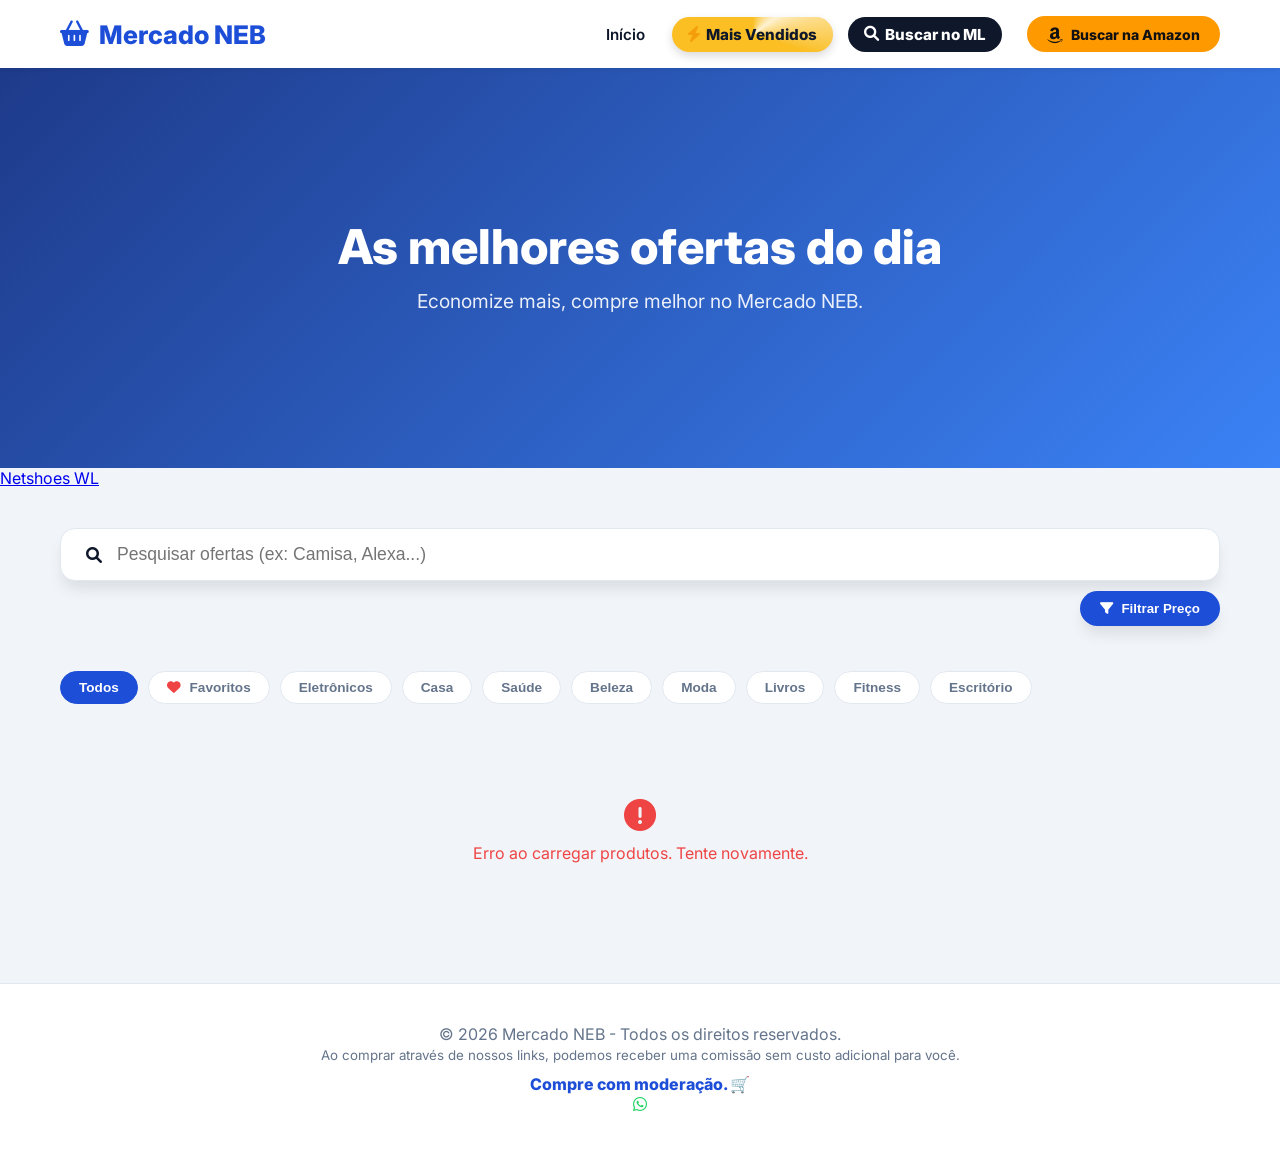
==== index.html @ 2e2fdee0 "Atualizar o index.html" ====
<!DOCTYPE html>
<html lang="pt-br">
<head>
    <script async src="https://www.googletagmanager.com/gtag/js?id=G-QTCN9HXRNL"></script>
    <script>
        window.dataLayer = window.dataLayer || [];
        function gtag(){dataLayer.push(arguments);}
        gtag('js', new Date());
        gtag('config', 'G-QTCN9HXRNL');
    </script>

    <meta charset="UTF-8">
    <meta name="viewport" content="width=device-width, initial-scale=1.0">
    <title>Mercado NEB | As Melhores Ofertas</title>

    <link rel="icon" href="data:image/svg+xml,<svg xmlns=%22http://www.w3.org/2000/svg%22 viewBox=%220 0 100 100%22><text y=%22.9em%22 font-size=%2290%22>🧺</text></svg>">
    <link rel="stylesheet" href="style.css">
    <link href="https://fonts.googleapis.com/css2?family=Inter:wght@400;600;800&display=swap" rel="stylesheet">
    <link rel="stylesheet" href="https://cdnjs.cloudflare.com/ajax/libs/font-awesome/6.0.0/css/all.min.css">
</head>
<body>

    <div id="toast-container"></div>

    <!-- HEADER -->
    <header>
        <div class="container header-content">
            <div class="logo">
                <i class="fas fa-shopping-basket"></i>
                <span>Mercado NEB</span>
            </div>
            <nav>
                <ul>
                    <li><a href="#">Início</a></li>
                    <li>
                        <a href="mais_vendidos.html" class="nav-link-destaque">
                            <i class="fas fa-bolt"></i> Mais Vendidos
                        </a>
                    </li>
                    <li>
                        <a href="busca.html" class="nav-busca-ml">
                            <i class="fas fa-search"></i> Buscar no ML
                        </a>
                    </li>
                    <li>
                        <a href="https://amzn.to/4bmFaol" target="_blank" class="amazon-nav-btn">
                            <i class="fa-brands fa-amazon"></i> Buscar na Amazon
                        </a>
                    </li>
                </ul>
            </nav>
        </div>
    </header>

    <!-- CARROSSEL -->
    <section class="carousel">
        <div class="carousel-inner">
            <div class="slide active slide-1">
                <div class="slide-content">
                    <h1>As melhores ofertas do dia</h1>
                    <p>Economize mais, compre melhor no Mercado NEB.</p>
                </div>
            </div>
            <div class="slide slide-2">
                <div class="slide-content">
                    <h1>Apoie nosso projeto</h1>
                    <p class="slide-2-texto">Comprando pelo link você auxilia o núcleo</p>
                </div>
            </div>
            <div class="slide slide-3">
                <div class="slide-content">
                    <h1>Promoções em Tecnologia</h1>
                    <p>Eletrônicos e acessórios com preços imbatíveis.</p>
                </div>
            </div>
        </div>
    </section>

<a href="http://click.linksynergy.com/fs-bin/click?id=acCu/z4fl7c&offerid=951620&type=3&subid=0">Netshoes WL</a><IMG border=0 width=1 height=1 src="http://ad.linksynergy.com/fs-bin/show?id=acCu/z4fl7c&bids=951620&type=3&subid=0">


    <!-- BUSCA E FILTROS -->
    <section class="search-section container">
        <div class="search-box">
            <i class="fas fa-search"></i>
            <input type="text" id="searchInput" placeholder="Pesquisar ofertas (ex: Camisa, Alexa...)" onkeyup="filterOffers()">
        </div>

        <div class="price-filter-wrapper">
            <button id="togglePriceFilter" class="btn-filter-toggle">
                <i class="fas fa-filter"></i> Filtrar Preço
            </button>
            <div id="priceFilterPanel" class="price-panel hidden">
                <p>Máximo: <strong>R$ <span id="priceValue">---</span></strong></p>
                <input type="range" id="priceRange" min="0" step="10">
            </div>
        </div>

        <div class="filter-wrapper">
            <button class="filter-btn active" data-categoria="todos">Todos</button>
            <button class="filter-btn btn-fav-filter" id="btn-filtrar-favoritos">
                <i class="fas fa-heart"></i> Favoritos
            </button>
            <button class="filter-btn" data-categoria="eletronicos">Eletrônicos</button>
            <button class="filter-btn" data-categoria="casa">Casa</button>
            <button class="filter-btn" data-categoria="saude">Saúde</button>
            <button class="filter-btn" data-categoria="beleza">Beleza</button>
            <button class="filter-btn" data-categoria="moda">Moda</button>
            <button class="filter-btn" data-categoria="livros">Livros</button>
            <button class="filter-btn" data-categoria="fitness">Fitness</button>
            <button class="filter-btn" data-categoria="escritorio">Escritório</button>
        </div>
    </section>

    <!-- GRID DE PRODUTOS -->
    <main class="container">
        <div id="ofertas">
            <div class="grid-offers" id="offersGrid"></div>

            <div id="paginacao-produtos">
                <button id="btn-pag-anterior" class="btn-pag" onclick="mudarPagina(-1)">← Anterior</button>
                <div id="paginas-numeradas"></div>
                <button id="btn-pag-proximo" class="btn-pag" onclick="mudarPagina(1)">Próximo →</button>
            </div>
        </div>
    </main>

    <!-- FOOTER -->
    <footer>
        <div class="container">
            <p>&copy; 2026 Mercado NEB - Todos os direitos reservados.</p>
            <small>Ao comprar através de nossos links, podemos receber uma comissão sem custo adicional para você.</small>
            <p class="footer-destaque">Compre com moderação. 🛒</p>
            <a href="https://wa.me/558532344277?text=Ol%C3%A1,%20vim%20pelo%20site%20Mercado%20NEB" target="_blank" class="nav-whatsapp" aria-label="Fale conosco no WhatsApp">
                <i class="fab fa-whatsapp"></i>
            </a>
        </div>
    </footer>

    <script src="script.js"></script>

</body>
</html>
---- style.css ----
/* =====================================================
   MERCADO NEB — style.css
   ===================================================== */

/* --- VARIÁVEIS E BASE --- */
:root {
    --primary: #1d4ed8;
    --primary-dark: #1e40af;
    --secondary: #f8fafc;
    --accent: #fbbf24;
    --success: #2e7d32;
    --text: #0f172a;
    --text-light: #64748b;
    --shadow: 0 10px 15px -3px rgba(0, 0, 0, 0.1);
    --transition: all 0.3s cubic-bezier(0.4, 0, 0.2, 1);
}

* { margin: 0; padding: 0; box-sizing: border-box; }

body {
    font-family: 'Inter', sans-serif;
    background-color: #f1f5f9;
    color: var(--text);
    scroll-behavior: smooth;
    overflow-x: hidden;
}

.container { max-width: 1200px; margin: 0 auto; padding: 0 20px; }

/* =====================================================
   HEADER
   ===================================================== */
header {
    background: white;
    padding: 1rem 0;
    box-shadow: 0 2px 4px rgba(0,0,0,0.05);
    position: sticky;
    top: 0;
    z-index: 1000;
}

.header-content { display: flex; justify-content: space-between; align-items: center; }

.logo {
    display: flex;
    align-items: center;
    gap: 10px;
    font-size: 1.6rem;
    font-weight: 800;
    color: var(--primary);
    white-space: nowrap;
}

nav ul { display: flex; list-style: none; gap: 15px; align-items: center; }

nav ul li a {
    text-decoration: none;
    color: var(--text);
    font-weight: 600;
    font-size: 0.95rem;
    padding: 8px 12px;
    position: relative;
    transition: var(--transition);
}

nav ul li a:hover { color: var(--primary); transform: scale(1.05); }

nav ul li a::after {
    content: '';
    position: absolute;
    bottom: 0;
    left: 12px;
    width: 0;
    height: 2px;
    background: var(--primary);
    transition: width 0.3s;
}

/* Botão Mais Vendidos */
.nav-link-destaque {
    background-color: var(--accent);
    color: var(--text) !important;
    padding: 8px 16px !important;
    border-radius: 20px;
    font-weight: 800 !important;
    display: flex;
    align-items: center;
    gap: 6px;
    transition: var(--transition);
    position: relative;
    z-index: 1;
    overflow: hidden;
    box-shadow: 0 4px 10px rgba(0,0,0,0.15);
}

.nav-link-destaque i {
    color: #f59e0b;
    font-size: 1rem;
    transition: var(--transition);
}

.nav-link-destaque::before {
    content: '';
    position: absolute;
    top: 50%; left: 50%;
    width: 200%; height: 200%;
    background: conic-gradient(transparent, rgba(255,255,255,0.8), transparent 30%);
    transform: translate(-50%, -50%) rotate(0deg);
    animation: rotateGlow 3s linear infinite;
    z-index: -1;
}

@keyframes rotateGlow {
    from { transform: translate(-50%, -50%) rotate(0deg); }
    to   { transform: translate(-50%, -50%) rotate(360deg); }
}

.nav-link-destaque:hover {
    transform: scale(1.05);
    background-color: #fcd34d;
    box-shadow: 0 8px 15px rgba(0,0,0,0.2);
}

.nav-link-destaque:hover::before {
    animation-duration: 1.5s;
    background: conic-gradient(transparent, rgba(29,78,216,0.8), transparent 30%);
}

.nav-link-destaque:hover i { transform: scale(1.2) rotate(10deg); color: var(--primary); }

/* Botão Buscar no ML */
.nav-busca-ml {
    background: #0f172a;
    color: white !important;
    padding: 8px 16px !important;
    border-radius: 20px;
    font-weight: 800 !important;
    display: flex;
    align-items: center;
    gap: 6px;
    text-decoration: none;
    transition: var(--transition);
}

/* Estilização específica do botão Amazon para integração */
        .amazon-nav-btn {
            display: inline-flex;
            align-items: center;
            background-color: #FF9900;
            color: #111111 !important; /* Força a cor preta sobre os links da nav */
            text-decoration: none;
            padding: 8px 20px;
            border-radius: 50px;
            font-weight: 800;
            font-size: 14px;
            transition: background-color 0.2s ease, transform 0.1s ease;
            border: none;
            margin-left: 10px;
        }

        .amazon-nav-btn:hover {
            background-color: #e68a00;
            color: #000 !important;
        }

        .amazon-nav-btn i {
            font-size: 18px;
            margin-right: 8px;
            margin-top: 2px;
        }

        @media (max-width: 768px) {
            .header-content {
                flex-direction: column;
                gap: 15px;
            }
            .amazon-nav-btn {
                margin-left: 0;
                margin-top: 10px;
          }
}

.nav-busca-ml:hover { background: #1e293b; transform: scale(1.05); }
.nav-busca-ml::after { display: none; }

/* Botão WhatsApp */
.nav-whatsapp { color: #25d366 !important; }
.nav-whatsapp:hover { color: #128c7e !important; }
.nav-whatsapp::after { background: #25d366 !important; }

/* =====================================================
   CARROSSEL
   ===================================================== */
.carousel { position: relative; height: 400px; overflow: hidden; background: #000; }

.slide {
    position: absolute;
    width: 100%; height: 100%;
    display: flex;
    align-items: center;
    justify-content: center;
    opacity: 0;
    transition: opacity 1.2s ease-in-out;
}

.slide.active { opacity: 1; }

.slide-content { text-align: center; color: white; padding: 0 25px; max-width: 900px; }
.slide-content h1 { font-size: 3rem; font-weight: 800; margin-bottom: 15px; line-height: 1.1; }
.slide-content p { font-size: 1.2rem; line-height: 1.4; opacity: 0.9; }

.slide-1 { background: linear-gradient(135deg, #1e3a8a, #3b82f6); }
.slide-2 { background: linear-gradient(135deg, #059669, #10b981); }
.slide-3 { background: linear-gradient(135deg, #7c3aed, #a78bfa); }
.slide-2-texto { font-size: 1.5rem; font-weight: 600; }

/* =====================================================
   BUSCA E FILTROS (index.html)
   ===================================================== */
.search-section { margin: 40px auto 20px; }

.search-box {
    background: white;
    display: flex;
    align-items: center;
    padding: 15px 25px;
    border-radius: 15px;
    box-shadow: var(--shadow);
    border: 1px solid #e2e8f0;
    transition: var(--transition);
}

.search-box:focus-within { border-color: var(--primary); box-shadow: 0 0 0 3px rgba(29,78,216,0.1); }
.search-box input { border: none; outline: none; width: 100%; margin-left: 15px; font-size: 1.1rem; color: var(--text); }

.filter-wrapper {
    display: flex;
    gap: 10px;
    overflow-x: auto;
    padding: 15px 0;
    scrollbar-width: none;
}
.filter-wrapper::-webkit-scrollbar { display: none; }

.filter-btn {
    background: white;
    border: 1px solid #e2e8f0;
    padding: 8px 18px;
    border-radius: 20px;
    white-space: nowrap;
    cursor: pointer;
    font-weight: 600;
    font-size: 0.85rem;
    transition: var(--transition);
    color: var(--text-light);
}

.filter-btn.active { background: var(--primary); color: white; border-color: var(--primary); }
.filter-btn:hover:not(.active) { background: #f8fafc; border-color: var(--primary); }

.btn-fav-filter i { color: #ef4444 !important; margin-right: 5px; transition: var(--transition); }
.btn-fav-filter.active { background: var(--primary) !important; color: white !important; }

/* Filtro de preço */
.price-filter-wrapper {
    display: flex;
    flex-direction: column;
    align-items: flex-end;
    margin: 10px 0 30px;
    position: relative;
}

.btn-filter-toggle {
    background: var(--primary);
    color: white;
    border: none;
    padding: 10px 20px;
    border-radius: 25px;
    cursor: pointer;
    font-weight: bold;
    box-shadow: var(--shadow);
    transition: var(--transition);
    z-index: 101;
    display: flex;
    align-items: center;
    gap: 8px;
}

.price-panel {
    background: white;
    padding: 20px;
    border-radius: 15px;
    box-shadow: 0 10px 30px rgba(0,0,0,0.2);
    width: 280px;
    position: absolute;
    top: 50px;
    right: 0;
    z-index: 100;
    border: 1px solid #e2e8f0;
}

.price-panel.hidden { display: none !important; }

/* =====================================================
   GRID E CARDS (index.html)
   ===================================================== */
.grid-offers {
    display: grid;
    gap: 30px;
    grid-template-columns: repeat(auto-fill, minmax(250px, 1fr));
    margin-bottom: 60px;
}

.card {
    background: white;
    border-radius: 16px;
    overflow: hidden;
    transition: var(--transition);
    border: 1px solid #e2e8f0;
    display: flex;
    flex-direction: column;
    animation: fadeInCard 0.5s ease backwards;
    scroll-margin-top: 100px;
}

@keyframes fadeInCard {
    from { opacity: 0; transform: translateY(10px); }
    to   { opacity: 1; transform: translateY(0); }
}

.card:hover { transform: translateY(-10px) scale(1.02); box-shadow: 0 20px 25px -5px rgba(0,0,0,0.15); }

.card-img {
    width: 100%;
    height: 220px;
    padding: 20px;
    background: #fff;
    display: flex;
    justify-content: center;
    align-items: center;
    overflow: hidden;
    border-bottom: 1px solid #f1f5f9;
    position: relative;
}

.card-img img { max-width: 100%; max-height: 100%; object-fit: contain; transition: transform 0.5s ease; }

.highlight-card {
    box-shadow: 0 0 20px rgba(255,217,0,0.781);
    transform: scale(1.02);
    transition: all 0.5s ease;
}

/* Etiquetas de loja */
.badge-loja {
    position: absolute;
    top: 10px; left: 10px;
    padding: 4px 10px;
    border-radius: 20px;
    font-size: 0.7rem;
    font-weight: 800;
    text-transform: uppercase;
    color: white;
    z-index: 2;
    box-shadow: 0 2px 4px rgba(0,0,0,0.1);
}

.badge-loja.amazon { background: #ff9900; color: #000; }
.badge-loja.mercadolivre { background: #fff159; color: #333; }

.card-info { padding: 20px; display: flex; flex-direction: column; flex-grow: 1; }

.card-info h3 {
    font-size: 1.1rem;
    margin-bottom: 8px;
    font-weight: 700;
    min-height: 2.8rem;
    display: -webkit-box;
    -webkit-line-clamp: 2;
    -webkit-box-orient: vertical;
    overflow: hidden;
}

.card-info p { font-size: 0.85rem; color: var(--text-light); margin-bottom: 15px; flex-grow: 1; }

/* Preço */
.price-container {
    margin-bottom: 8px;
    color: var(--success);
    font-weight: 800;
    display: inline-flex;
    align-items: baseline;
    gap: 4px;
    transition: all 0.3s ease;
}

.price-label { font-size: 0.9rem; }
.price-value { font-size: 1.5rem; transition: all 0.3s ease; }

/* Botões de ação */
.card-actions { display: flex; gap: 10px; align-items: center; margin-top: auto; }

.btn-buy {
    flex-grow: 1;
    background: var(--primary);
    color: white;
    text-decoration: none;
    padding: 14px;
    border-radius: 12px;
    text-align: center;
    font-weight: 700;
    transition: var(--transition);
    display: flex;
    align-items: center;
    justify-content: center;
    gap: 8px;
}

.btn-buy:hover { background: var(--primary-dark); transform: scale(1.02); }

.btn-buy i { font-size: 1rem; }

.btn-buy-mercadolivre { background: #3483fa; color: white !important; }
.btn-buy-mercadolivre:hover { background: #2968c8 !important; }

.btn-buy-amazon { background: #ff9900; color: #000 !important; }
.btn-buy-amazon:hover { background: #e68900 !important; }

.btn-share {
    background: #f1f5f9;
    color: #64748b;
    border: none;
    padding: 14px;
    border-radius: 12px;
    cursor: pointer;
    transition: var(--transition);
    display: flex;
    align-items: center;
    justify-content: center;
}

/* Botão favorito */
.btn-favorite {
    position: absolute;
    top: 15px; right: 15px;
    background: rgba(255,255,255,0.9);
    border: none;
    width: 38px; height: 38px;
    border-radius: 50%;
    display: flex;
    align-items: center;
    justify-content: center;
    cursor: pointer;
    box-shadow: 0 4px 10px rgba(0,0,0,0.1);
    transition: var(--transition);
    z-index: 10;
    color: #cbd5e1;
}

.btn-favorite.active i,
.btn-favorite.active { color: #ef4444 !important; }

.btn-favorite.active { animation: heartBeat 0.4s cubic-bezier(0.175, 0.885, 0.32, 1.275); }

@keyframes heartBeat {
    0%   { transform: scale(1); }
    50%  { transform: scale(1.4); }
    100% { transform: scale(1); }
}

/* =====================================================
   PAGINAÇÃO (index.html)
   ===================================================== */
#paginacao-produtos {
    display: none;
    justify-content: center;
    align-items: center;
    gap: 8px;
    flex-wrap: wrap;
    margin: 10px 0 50px;
}

#paginas-numeradas { display: flex; gap: 6px; flex-wrap: wrap; justify-content: center; }

.btn-pag {
    border: 1.5px solid #e2e8f0;
    background: #fff;
    color: #1d4ed8;
    padding: 10px 22px;
    border-radius: 10px;
    font-size: 0.9rem;
    font-weight: 700;
    cursor: pointer;
    font-family: 'Inter', sans-serif;
    transition: all 0.2s;
}

.btn-pag:hover:not(:disabled) { background: #1d4ed8; color: #fff; border-color: #1d4ed8; }
.btn-pag:disabled { opacity: 0.35; cursor: default; }

.btn-pag-numero {
    width: 38px; height: 38px;
    border-radius: 8px;
    border: 1.5px solid #e2e8f0;
    background: #fff;
    color: #1d4ed8;
    font-size: 0.88rem;
    font-weight: 700;
    cursor: pointer;
    font-family: 'Inter', sans-serif;
    transition: all 0.2s;
}

.btn-pag-numero.ativo { background: #1d4ed8; color: #fff; border-color: #1d4ed8; cursor: default; }

/* =====================================================
   TOAST (NOTIFICAÇÕES)
   ===================================================== */
#toast-container {
    position: fixed;
    bottom: 30px;
    left: 50%;
    transform: translateX(-50%);
    z-index: 9999;
    display: flex;
    flex-direction: column;
    align-items: center;
    pointer-events: none;
}

.toast {
    background: rgba(15,23,42,0.9);
    backdrop-filter: blur(8px);
    color: white;
    padding: 14px 28px;
    border-radius: 50px;
    box-shadow: 0 15px 30px rgba(0,0,0,0.3);
    margin-top: 10px;
    font-size: 0.95rem;
    font-weight: 600;
    display: flex;
    align-items: center;
    gap: 12px;
    border: 1px solid rgba(255,255,255,0.1);
    animation: slideUpToast 0.5s cubic-bezier(0.68, -0.55, 0.265, 1.55),
               fadeOutToast 0.5s ease 2.5s forwards;
    white-space: nowrap;
}

.toast i { color: #ef4444 !important; font-size: 1.1rem; }

@keyframes slideUpToast {
    from { opacity: 0; transform: translateY(40px) scale(0.8); }
    to   { opacity: 1; transform: translateY(0) scale(1); }
}

@keyframes fadeOutToast {
    to { opacity: 0; transform: translateY(-20px); }
}

/* =====================================================
   CARDS ML (busca.html / mais_vendidos.html)
   ===================================================== */
.ml-grid {
    display: grid;
    grid-template-columns: repeat(auto-fill, minmax(200px, 1fr));
    gap: 20px;
    margin-bottom: 30px;
}

.ml-card {
    background: #fff;
    border-radius: 14px;
    box-shadow: 0 2px 12px rgba(0,0,0,0.08);
    overflow: hidden;
    transition: transform 0.22s, box-shadow 0.22s, border-color 0.22s;
    display: flex;
    flex-direction: column;
    text-decoration: none;
    color: inherit;
    border: 1.5px solid transparent;
    position: relative;
}

.ml-card:hover {
    transform: translateY(-5px);
    box-shadow: 0 12px 30px rgba(0,0,0,0.13);
    border-color: #3483fa;
}

.ml-card-img {
    width: 100%;
    height: 185px;
    object-fit: contain;
    background: #f8f9fb;
    padding: 14px;
}

.ml-card-body { padding: 14px; flex: 1; display: flex; flex-direction: column; gap: 5px; }

.ml-card-titulo {
    font-size: 0.87rem;
    font-weight: 600;
    line-height: 1.35;
    display: -webkit-box;
    -webkit-line-clamp: 2;
    -webkit-box-orient: vertical;
    overflow: hidden;
    color: #1e293b;
}

.ml-card-preco { font-size: 1.25rem; font-weight: 800; color: #0f172a; margin-top: auto; }
.ml-card-original { font-size: 0.78rem; color: #94a3b8; text-decoration: line-through; }

.ml-card-desconto {
    display: inline-block;
    background: #dcfce7;
    color: #16a34a;
    font-size: 0.72rem;
    font-weight: 700;
    padding: 2px 8px;
    border-radius: 5px;
}

.ml-card-frete { font-size: 0.74rem; font-weight: 600; color: #16a34a; }

.ml-badge-novo {
    position: absolute;
    top: 10px; left: 10px;
    background: #3483fa;
    color: #fff;
    font-size: 0.63rem;
    font-weight: 700;
    padding: 3px 9px;
    border-radius: 20px;
    letter-spacing: 0.5px;
    text-transform: uppercase;
}

/* Loading / Erro ML */
.ml-loading {
    display: flex;
    flex-direction: column;
    align-items: center;
    justify-content: center;
    padding: 70px 20px;
    gap: 16px;
    color: #64748b;
    font-size: 0.95rem;
    font-weight: 600;
}

.ml-spinner {
    width: 44px; height: 44px;
    border: 4px solid #e2e8f0;
    border-top-color: #3483fa;
    border-radius: 50%;
    animation: spin 0.75s linear infinite;
}

@keyframes spin { to { transform: rotate(360deg); } }

.ml-erro {
    text-align: center;
    padding: 50px 20px;
    color: #dc2626;
    background: #fef2f2;
    border-radius: 14px;
    font-size: 0.95rem;
    border: 1px solid #fecaca;
}

/* Paginação ML */
.ml-paginacao {
    display: flex;
    justify-content: center;
    gap: 12px;
    align-items: center;
    flex-wrap: wrap;
    margin-top: 12px;
}

.ml-paginacao button {
    border: 1.5px solid #e2e8f0;
    background: #fff;
    color: #3483fa;
    padding: 10px 22px;
    border-radius: 10px;
    font-size: 0.9rem;
    font-weight: 700;
    cursor: pointer;
    transition: all 0.2s;
    font-family: 'Inter', sans-serif;
}

.ml-paginacao button:hover:not(:disabled) {
    background: #3483fa;
    color: #fff;
    border-color: #3483fa;
    transform: scale(1.03);
}

.ml-paginacao button:disabled { opacity: 0.35; cursor: default; }
.ml-paginacao span { font-size: 0.88rem; color: #64748b; font-weight: 600; }

/* =====================================================
   BARRA DE CATEGORIAS (busca.html / mais_vendidos.html)
   ===================================================== */
.categoria-bar {
    background: #fff;
    border-bottom: 1.5px solid #e2e8f0;
    position: sticky;
    top: 65px;
    z-index: 90;
    box-shadow: 0 2px 8px rgba(0,0,0,0.06);
    width: 100%;
}

.categoria-bar .container {
    max-width: 100% !important;
    padding: 0 8px !important;
    display: flex;
    align-items: stretch;
    overflow-x: auto;
    overflow-y: visible;
    scrollbar-width: none;
    -ms-overflow-style: none;
}

.categoria-bar .container::-webkit-scrollbar { display: none; }

.cat-btn {
    display: inline-flex;
    align-items: center;
    gap: 6px;
    padding: 14px 16px;
    border: none;
    border-bottom: 3px solid transparent;
    background: transparent;
    font-family: 'Inter', sans-serif;
    font-size: 0.85rem;
    font-weight: 600;
    color: #64748b;
    cursor: pointer;
    white-space: nowrap;
    flex-shrink: 0;
    transition: all 0.2s ease;
}

.cat-btn:hover { color: #1d4ed8; background: #f8fafc; }
.cat-btn.active { color: #1d4ed8; border-bottom-color: #1d4ed8; background: #eff6ff; }
.cat-btn span, .cat-btn .cat-emoji { font-size: 1rem; }

/* =====================================================
   FOOTER
   ===================================================== */
footer {
    background: white;
    padding: 40px;
    text-align: center;
    border-top: 1px solid #e2e8f0;
    color: var(--text-light);
}

.footer-destaque { font-weight: 800; margin-top: 10px; color: var(--primary); }

/* =====================================================
   RESPONSIVIDADE
   ===================================================== */
@media (max-width: 768px) {
    .grid-offers { grid-template-columns: repeat(2, 1fr); gap: 15px; }
    .ml-grid { grid-template-columns: repeat(2, 1fr); gap: 14px; }

    .categoria-bar { top: 58px; }
    .cat-btn { padding: 12px 13px; font-size: 0.8rem; gap: 5px; }

    .busca-hero h1 { font-size: 1.8rem; }
    .hero-search-wrap input { padding: 15px 16px; font-size: 0.9rem; }
    .hero-search-wrap button { padding: 0 20px; font-size: 0.88rem; }
    .resultados-header { flex-direction: column; align-items: flex-start; gap: 8px; }

    .mais-vendidos-hero h1 { font-size: 1.9rem; }
    .vitrine-header { flex-direction: column; align-items: flex-start; }
}

@media (max-width: 600px) {
    .ml-grid { grid-template-columns: repeat(2, 1fr); gap: 10px; }
    .ml-card-img { height: 120px; }
    .ml-card-body { padding: 10px; }
    .ml-card-titulo { font-size: 0.8rem; }
    .ml-card-preco { font-size: 1.05rem; }

    .categoria-bar { top: 56px; }
    .cat-btn { padding: 11px 10px; font-size: 0.75rem; gap: 4px; }
    .cat-btn span, .cat-btn .cat-emoji { font-size: 0.85rem; }

    .busca-hero { padding: 28px 0 24px; }
    .busca-hero h1 { font-size: 1.4rem; }
    .busca-hero p { font-size: 0.85rem; margin-bottom: 16px; }
    .hero-search-wrap { border-radius: 12px; }
    .hero-search-wrap input { padding: 14px 14px; font-size: 0.88rem; }
    .hero-search-wrap button { padding: 0 16px; font-size: 0.82rem; }
    .resultados-header { flex-direction: column; align-items: flex-start; gap: 6px; }

    .mais-vendidos-hero h1 { font-size: 1.5rem; }

    .ml-header { flex-direction: column; align-items: flex-start; }
    .ml-filtros { width: 100%; }
    .ml-filtros input { width: 100% !important; }
    .ml-filtros select { width: 100%; }
}

@media (max-width: 480px) {
    .header-content { justify-content: center; flex-direction: column; gap: 15px; }
    .logo { font-size: 1.3rem; }
    nav ul { gap: 8px; }
    nav ul li a { font-size: 0.8rem; padding: 5px 8px; }
    .carousel { height: 200px !important; }
    .slide-content h1 { font-size: 1.6rem !important; margin-bottom: 8px; line-height: 1.2; }
    .slide-content p { font-size: 0.9rem !important; line-height: 1.3; }
    .grid-offers { grid-template-columns: 1fr; padding: 0 10px; }
    .filter-btn { font-size: 0.8rem; padding: 6px 14px; }
    .nav-link-destaque { padding: 6px 12px !important; font-size: 0.85rem !important; }
    .toast { padding: 10px 20px; font-size: 0.8rem; gap: 8px; }
    .toast i { font-size: 0.9rem; }
}

@media (max-width: 380px) {
    .cat-btn { padding: 10px 9px; font-size: 0.72rem; }
    .ml-grid { gap: 8px; }
    .ml-card-img { height: 100px; padding: 8px; }
}
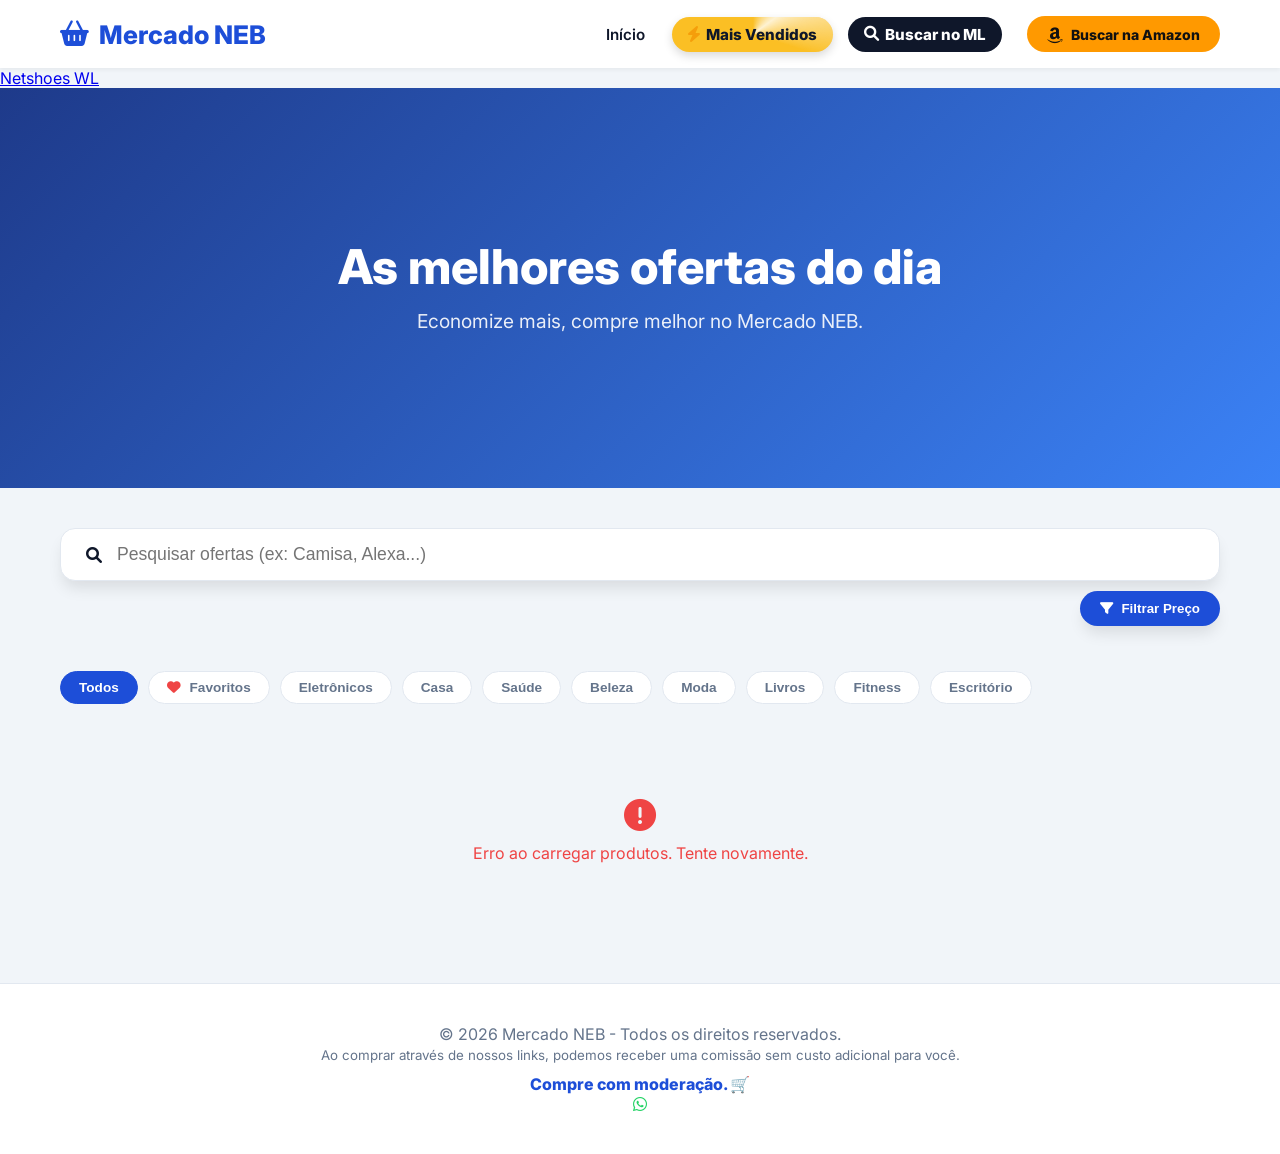
==== commit 820cab2b: "Atualizar o index.html" ====
--- a/index.html
+++ b/index.html
@@ -52,6 +52,8 @@
         </div>
     </header>
 
+<a href="http://click.linksynergy.com/fs-bin/click?id=acCu/z4fl7c&offerid=951620&type=3&subid=0">Netshoes WL</a><IMG border=0 width=1 height=1 src="http://ad.linksynergy.com/fs-bin/show?id=acCu/z4fl7c&bids=951620&type=3&subid=0">
+
     <!-- CARROSSEL -->
     <section class="carousel">
         <div class="carousel-inner">
@@ -75,8 +77,6 @@
             </div>
         </div>
     </section>
-
-<a href="http://click.linksynergy.com/fs-bin/click?id=acCu/z4fl7c&offerid=951620&type=3&subid=0">Netshoes WL</a><IMG border=0 width=1 height=1 src="http://ad.linksynergy.com/fs-bin/show?id=acCu/z4fl7c&bids=951620&type=3&subid=0">
 
 
     <!-- BUSCA E FILTROS -->
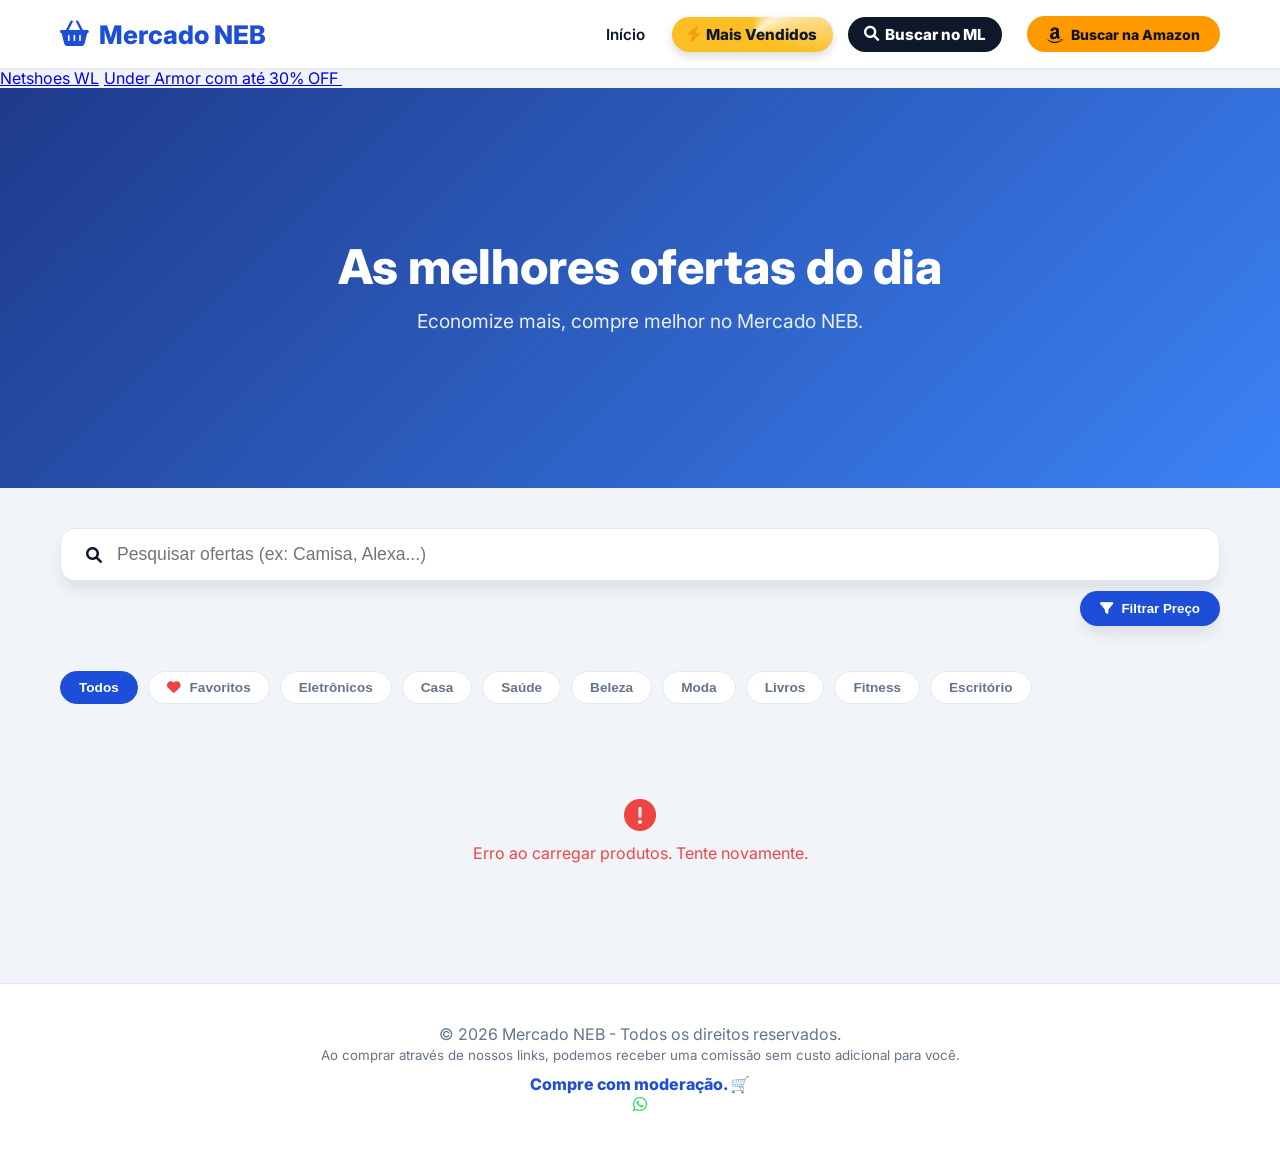
==== commit fbf7ab74: "Atualizar o index.html" ====
--- a/index.html
+++ b/index.html
@@ -53,6 +53,13 @@
     </header>
 
 <a href="http://click.linksynergy.com/fs-bin/click?id=acCu/z4fl7c&offerid=951620&type=3&subid=0">Netshoes WL</a><IMG border=0 width=1 height=1 src="http://ad.linksynergy.com/fs-bin/show?id=acCu/z4fl7c&bids=951620&type=3&subid=0">
+
+
+<a href="https://click.linksynergy.com/fs-bin/click?id=acCu/z4fl7c&offerid=951620.2223&type=3&subid=">
+    Under Armor com até 30% OFF
+</a>
+<img border=0 width=1 height=1 src="https://ad.linksynergy.com/fs-bin/show?id=acCu/z4fl7c&bids=951620.2223&type=3&subid=">
+
 
     <!-- CARROSSEL -->
     <section class="carousel">
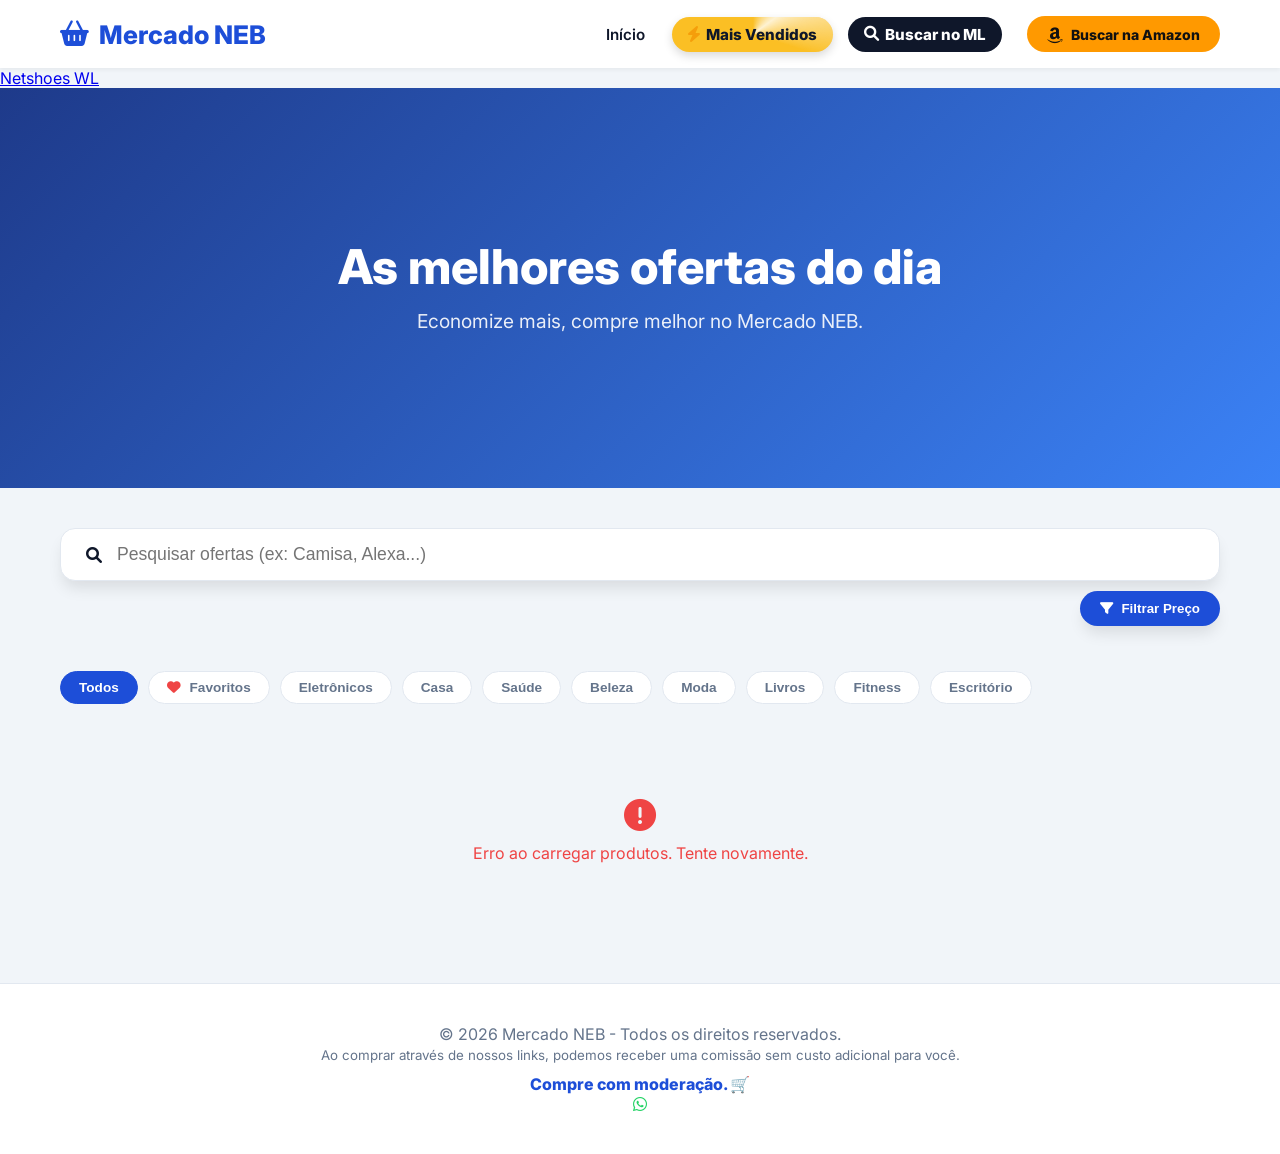
==== commit 370f9246: "Atualizar o index.html" ====
--- a/index.html
+++ b/index.html
@@ -53,12 +53,6 @@
     </header>
 
 <a href="http://click.linksynergy.com/fs-bin/click?id=acCu/z4fl7c&offerid=951620&type=3&subid=0">Netshoes WL</a><IMG border=0 width=1 height=1 src="http://ad.linksynergy.com/fs-bin/show?id=acCu/z4fl7c&bids=951620&type=3&subid=0">
-
-
-<a href="https://click.linksynergy.com/fs-bin/click?id=acCu/z4fl7c&offerid=951620.2223&type=3&subid=">
-    Under Armor com até 30% OFF
-</a>
-<img border=0 width=1 height=1 src="https://ad.linksynergy.com/fs-bin/show?id=acCu/z4fl7c&bids=951620.2223&type=3&subid=">
 
 
     <!-- CARROSSEL -->
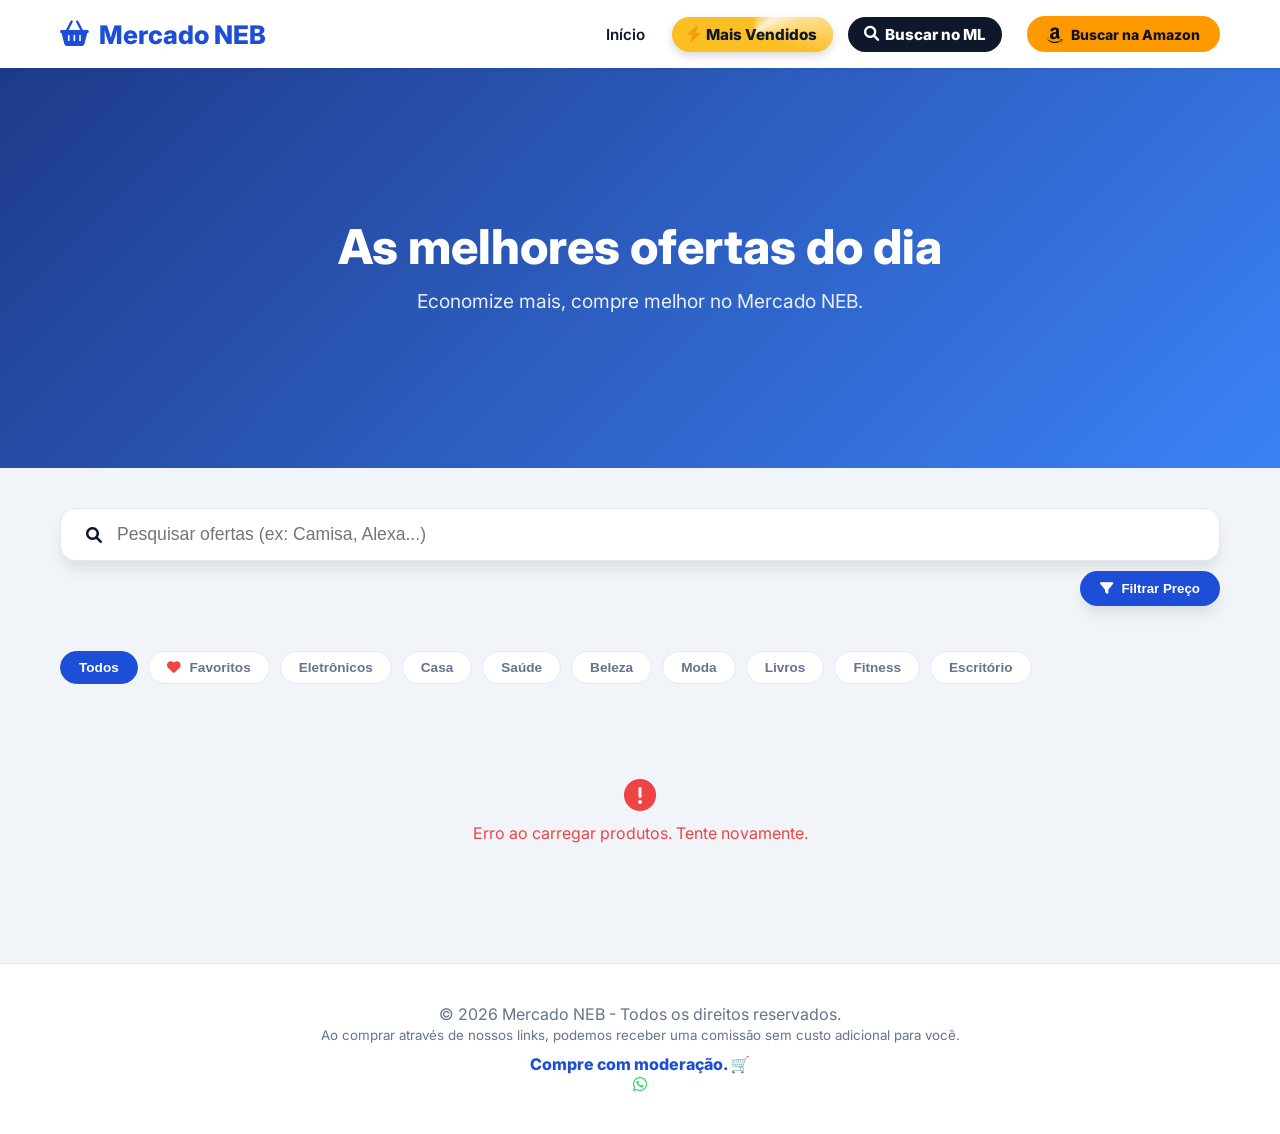
==== commit 9cec2e73: "atualização IA" ====
--- a/index.html
+++ b/index.html
@@ -24,6 +24,8 @@
 
     <!-- HEADER -->
     <header>
+
+
         <div class="container header-content">
             <div class="logo">
                 <i class="fas fa-shopping-basket"></i>
@@ -52,7 +54,6 @@
         </div>
     </header>
 
-<a href="http://click.linksynergy.com/fs-bin/click?id=acCu/z4fl7c&offerid=951620&type=3&subid=0">Netshoes WL</a><IMG border=0 width=1 height=1 src="http://ad.linksynergy.com/fs-bin/show?id=acCu/z4fl7c&bids=951620&type=3&subid=0">
 
 
     <!-- CARROSSEL -->
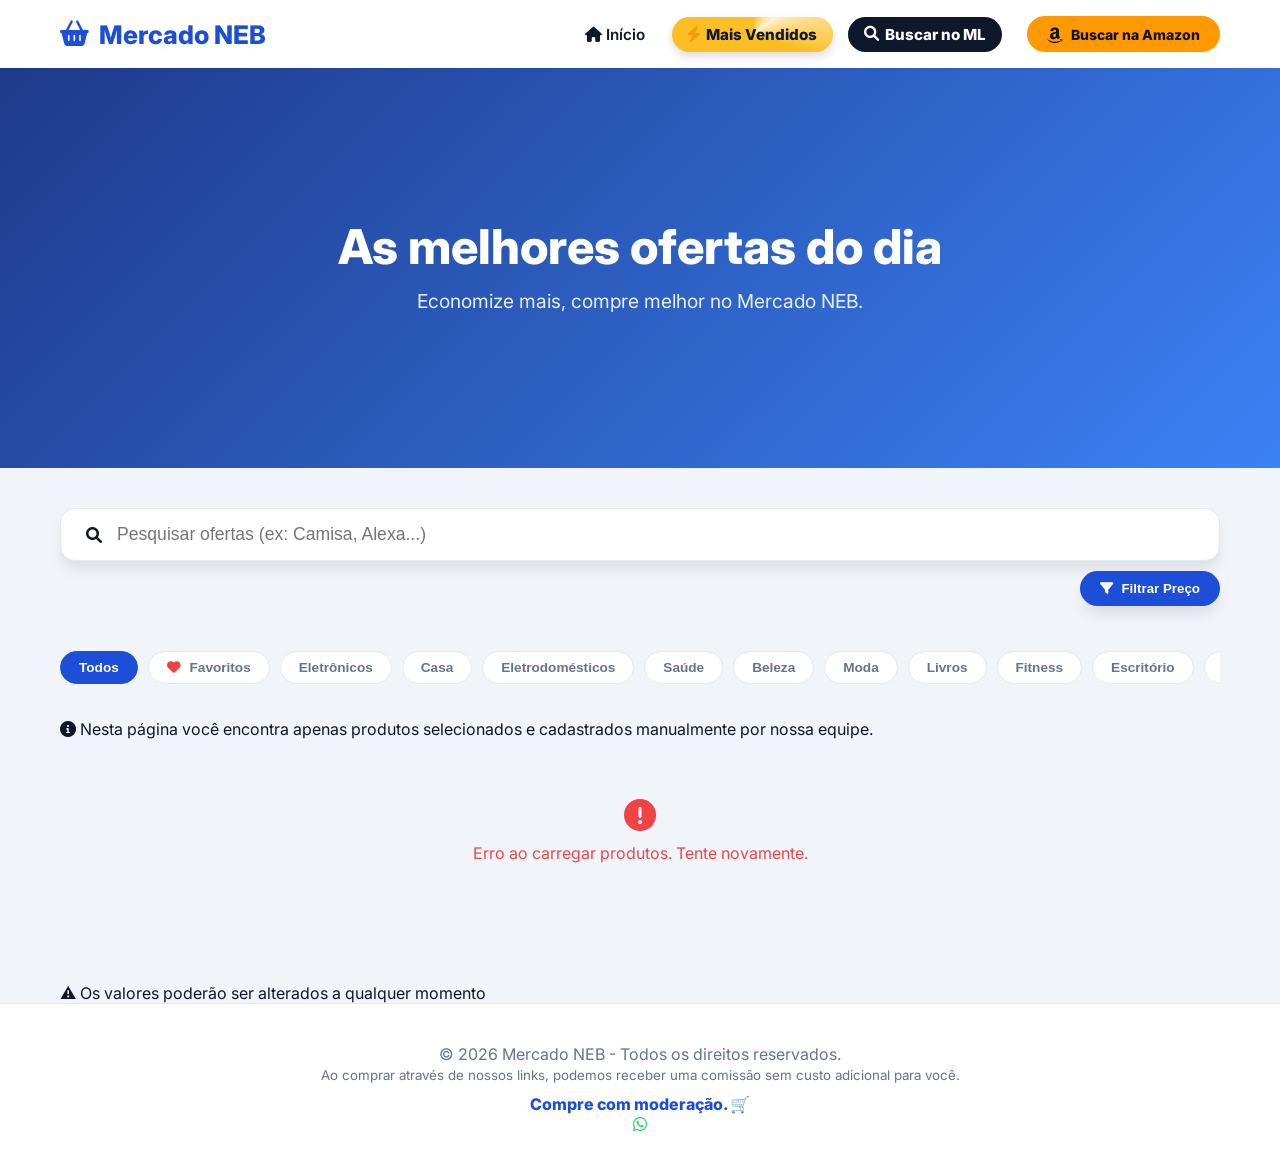
==== commit 79ca19a6: "atualização IA" ====
--- a/index.html
+++ b/index.html
@@ -1,5 +1,6 @@
 <!DOCTYPE html>
 <html lang="pt-br">
+
 <head>
     <script async src="https://www.googletagmanager.com/gtag/js?id=G-QTCN9HXRNL"></script>
     <script>
@@ -11,21 +12,38 @@
 
     <meta charset="UTF-8">
     <meta name="viewport" content="width=device-width, initial-scale=1.0">
-    <title>Mercado NEB | As Melhores Ofertas</title>
+    <meta http-equiv="X-UA-Compatible" content="IE=edge">
+    
+    <title>Mercado NEB | As Melhores Ofertas e Produtos Selecionados</title>
+    <meta name="description" content="Descubra as melhores ofertas e produtos em destaque no Mercado NEB. Tecnologia, casa, beleza e muito mais com os melhores preços da internet.">
+    <meta name="keywords" content="mercado neb, ofertas, promoções, eletrônicos, compras online, descontos, produtos selecionados">
+    <meta name="author" content="Mercado NEB">
+    <meta name="robots" content="index, follow">
+    
+    <link rel="canonical" href="https://mercadoneb.com.br/">
 
-    <link rel="icon" href="data:image/svg+xml,<svg xmlns=%22http://www.w3.org/2000/svg%22 viewBox=%220 0 100 100%22><text y=%22.9em%22 font-size=%2290%22>🧺</text></svg>">
+    <meta property="og:type" content="website">
+    <meta property="og:url" content="https://mercadoneb.com.br/">
+    <meta property="og:title" content="Mercado NEB | As Melhores Ofertas">
+    <meta property="og:description" content="Descubra as melhores ofertas e produtos em destaque no Mercado NEB. Tecnologia, casa, beleza e muito mais.">
+    <meta property="og:site_name" content="Mercado NEB">
+    <meta property="og:image" content="https://mercadoneb.com.br/img/logo.png"> 
+
+    <link rel="icon" href="img/favicon.png" type="image/png" sizes="192x192">
+    <link rel="apple-touch-icon" href="img/favicon.png">
+    
     <link rel="stylesheet" href="style.css">
+    <link rel="preconnect" href="https://fonts.googleapis.com">
+    <link rel="preconnect" href="https://fonts.gstatic.com" crossorigin>
     <link href="https://fonts.googleapis.com/css2?family=Inter:wght@400;600;800&display=swap" rel="stylesheet">
     <link rel="stylesheet" href="https://cdnjs.cloudflare.com/ajax/libs/font-awesome/6.0.0/css/all.min.css">
 </head>
+
 <body>
 
     <div id="toast-container"></div>
 
-    <!-- HEADER -->
     <header>
-
-
         <div class="container header-content">
             <div class="logo">
                 <i class="fas fa-shopping-basket"></i>
@@ -33,7 +51,8 @@
             </div>
             <nav>
                 <ul>
-                    <li><a href="#">Início</a></li>
+                    <li><a href="#" class="nav-inicio"><i class="fas fa-home"></i> Início</a></li>
+                    
                     <li>
                         <a href="mais_vendidos.html" class="nav-link-destaque">
                             <i class="fas fa-bolt"></i> Mais Vendidos
@@ -44,8 +63,9 @@
                             <i class="fas fa-search"></i> Buscar no ML
                         </a>
                     </li>
+                    
                     <li>
-                        <a href="https://amzn.to/4bmFaol" target="_blank" class="amazon-nav-btn">
+                        <a href="https://amzn.to/4brsIVx" target="_blank" class="amazon-nav-btn">
                             <i class="fa-brands fa-amazon"></i> Buscar na Amazon
                         </a>
                     </li>
@@ -54,9 +74,6 @@
         </div>
     </header>
 
-
-
-    <!-- CARROSSEL -->
     <section class="carousel">
         <div class="carousel-inner">
             <div class="slide active slide-1">
@@ -80,8 +97,6 @@
         </div>
     </section>
 
-
-    <!-- BUSCA E FILTROS -->
     <section class="search-section container">
         <div class="search-box">
             <i class="fas fa-search"></i>
@@ -105,19 +120,29 @@
             </button>
             <button class="filter-btn" data-categoria="eletronicos">Eletrônicos</button>
             <button class="filter-btn" data-categoria="casa">Casa</button>
+            <button class="filter-btn" data-categoria="eletrodomesticos">Eletrodomésticos</button>
             <button class="filter-btn" data-categoria="saude">Saúde</button>
             <button class="filter-btn" data-categoria="beleza">Beleza</button>
             <button class="filter-btn" data-categoria="moda">Moda</button>
             <button class="filter-btn" data-categoria="livros">Livros</button>
             <button class="filter-btn" data-categoria="fitness">Fitness</button>
             <button class="filter-btn" data-categoria="escritorio">Escritório</button>
+            <button class="filter-btn" data-categoria="auto">Auto</button>
         </div>
     </section>
 
-    <!-- GRID DE PRODUTOS -->
     <main class="container">
+        <div class="info-database">
+            <i class="fas fa-info-circle"></i>
+            <span>Nesta página você encontra apenas produtos selecionados e cadastrados manualmente por nossa equipe.</span>
+        </div>
+
         <div id="ofertas">
             <div class="grid-offers" id="offersGrid"></div>
+
+            <div class="price-alert-global">
+                ⚠️ Os valores poderão ser alterados a qualquer momento
+            </div>
 
             <div id="paginacao-produtos">
                 <button id="btn-pag-anterior" class="btn-pag" onclick="mudarPagina(-1)">← Anterior</button>
@@ -127,7 +152,6 @@
         </div>
     </main>
 
-    <!-- FOOTER -->
     <footer>
         <div class="container">
             <p>&copy; 2026 Mercado NEB - Todos os direitos reservados.</p>
@@ -142,4 +166,4 @@
     <script src="script.js"></script>
 
 </body>
-</html>
+</html>
